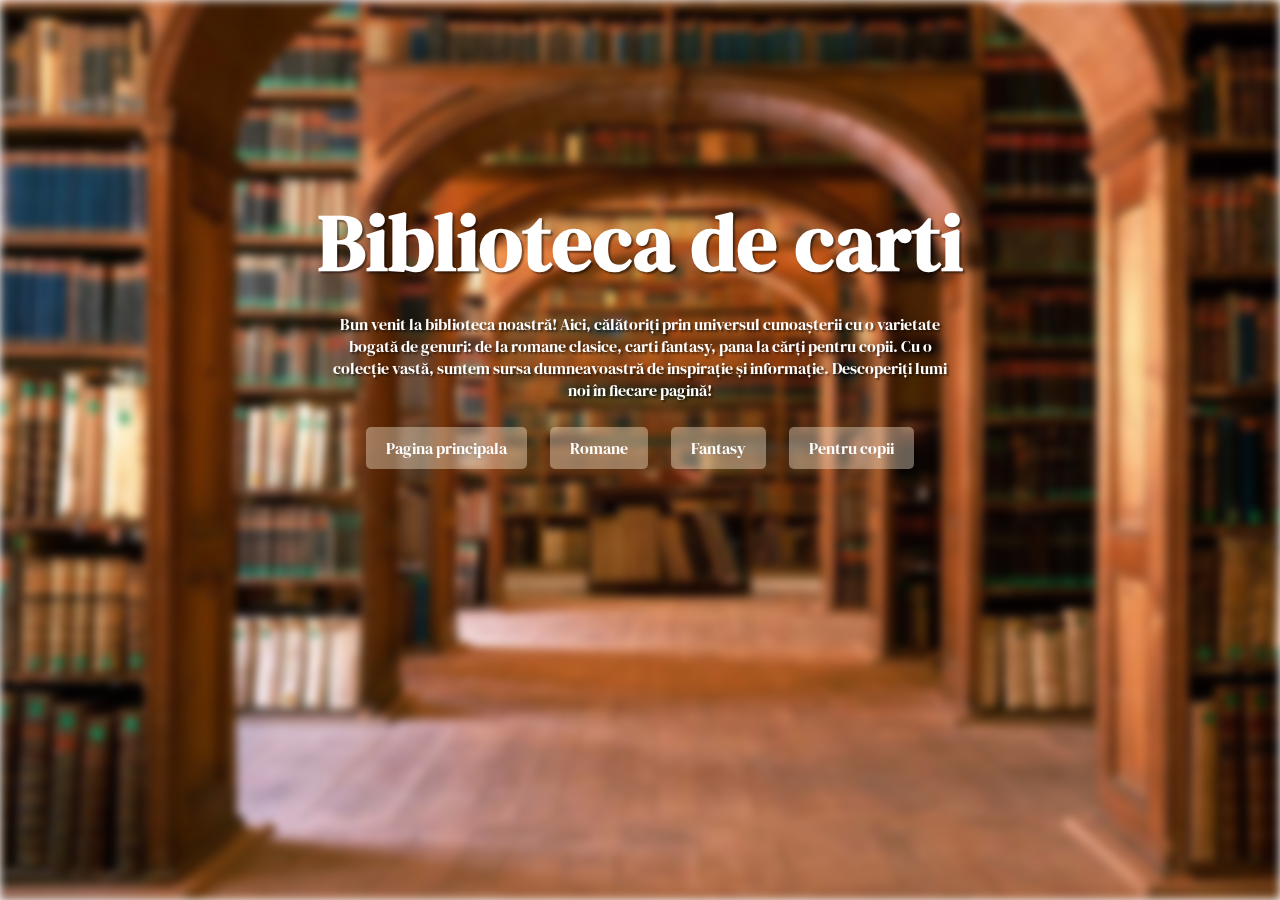
==== index.html @ 79898cb5 "Add files via upload" ====
<!DOCTYPE html>

<head>
    <meta charset="UTF-8">
    <title>Biblioteca de carti</title>
    <link rel="stylesheet" href="css/style.css">
    <link rel="icon" href="images/free-icon-book-12422452.png">
</head>

<body>
    <div class="background"></div>
    <div class="content">
        <h1>Biblioteca de carti</h1>
        <p>Bun venit la biblioteca noastră! Aici, călătoriți prin universul cunoașterii cu o varietate bogată de genuri:
            de la romane clasice, carti fantasy, pana la cărți pentru copii.
            Cu o colecție vastă, suntem sursa dumneavoastră de inspirație și informație. Descoperiți lumi noi în fiecare
            pagină!
        </p>
    </div>

    <div class="pages">
        <a href="index.html">Pagina principala</a>
        <a href="pages/page1.html">Romane</a>
        <a href="pages/page2.html">Fantasy</a>
        <a href="pages/page3.html">Pentru copii</a>
    </div>

</body>

</html>
---- css/style.css ----
@import url('https://fonts.googleapis.com/css2?family=DM+Serif+Display:ital@0;1&family=Fredoka:wght@300..700&family=IM+Fell+Great+Primer:ital@0;1&family=Merriweather:ital,wght@0,300;0,400;0,700;0,900;1,300;1,400;1,700;1,900&family=Noto+Sans+Gurmukhi:wght@100..900&family=Noto+Sans:ital,wght@0,100..900;1,100..900&family=Roboto:ital,wght@0,100;0,300;0,400;0,500;0,700;0,900;1,100;1,300;1,400;1,500;1,700;1,900&display=swap');

* {
    box-sizing: border-box;
}

body,
html {
    height: 100%;
    margin: 0px;
    padding: 0px;
    font-family: "DM Serif Display", serif;
    font-weight: 400;
    font-style: normal;
}

h1 {
    font-size: 80px;
    text-align: center;
    padding-top: 6%;
    padding-bottom: 0%;
    margin-bottom: 0%;
    text-shadow: 2px 2px 2px rgba(0, 0, 0, 0.511);
}

p {
    text-align: center;
    padding-left: 23%;
    padding-right: 23%;
    padding-top: 0%;
    text-shadow: 2px 2px 2px rgba(0, 0, 0, 0.511);
}


.background {
    position: fixed;
    top: 0;
    left: 0;
    width: 100%;
    min-width: 100vh;
    height: 100%;
    background-image: url(../images/wallpaperflare.com_wallpaper.jpg);
    background-position: center;
    background-repeat: no-repeat;
    background-size: cover;
    filter: blur(5px);
    z-index: -1;
}

.content {
    position: relative;
    z-index: 1;
    padding: 5%;
    color: white;
    padding-bottom: 0%;
    margin-bottom: 0%;
    border-bottom: 0%;
}

.pages {
    text-align: center;
    padding-top: 0%;
}

a {
    display: inline-block;
    padding: 10px 20px;
    margin: 10px;
    text-decoration: none;
    color: white;
    background-color: rgba(255, 236, 212, 0.392);
    transition: background-color 0.3s ease;
    border-radius: 5px;
}

a:hover {
    background-color: rgba(255, 210, 154, 0.61);
}
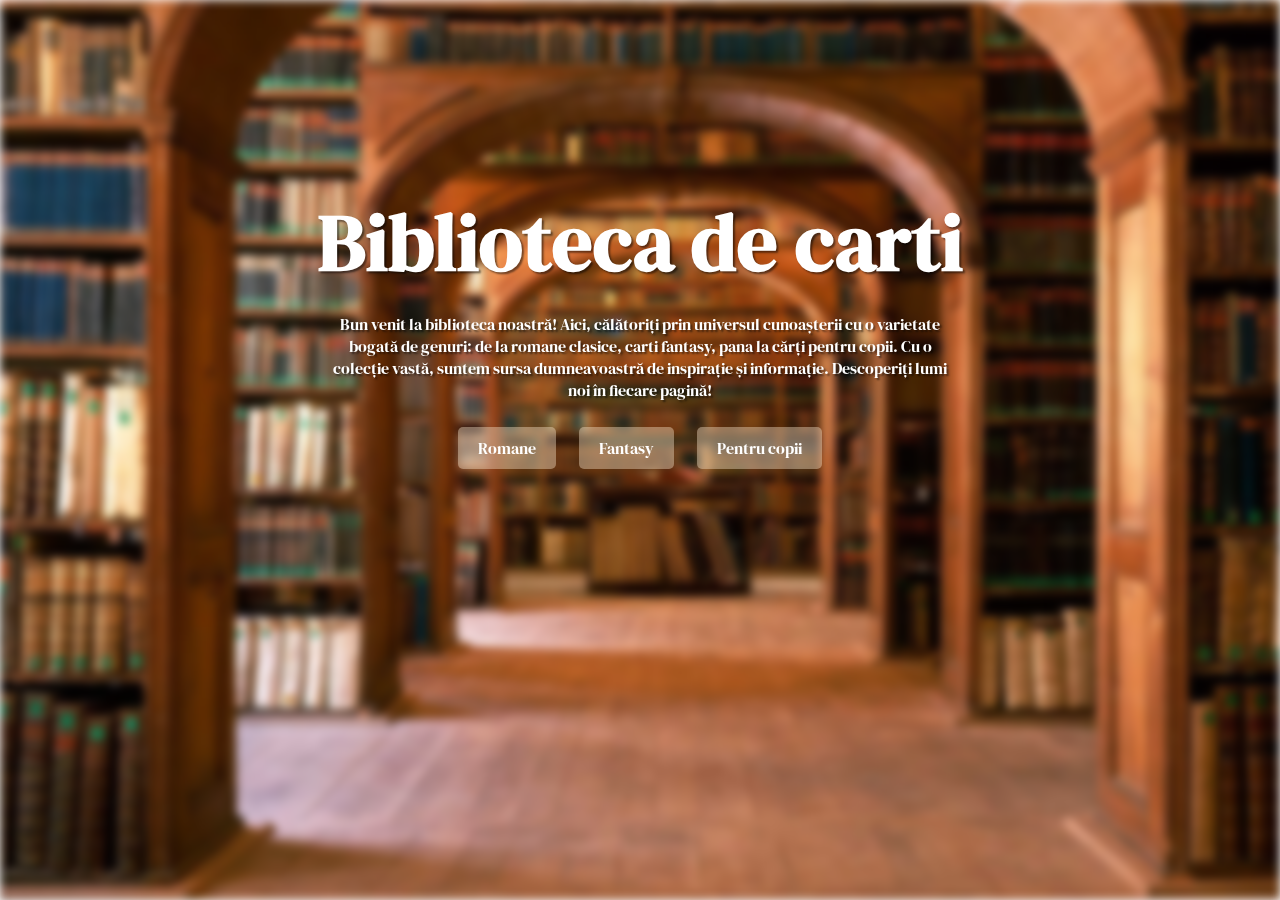
==== commit 2ca699af: "Update index.html" ====
--- a/index.html
+++ b/index.html
@@ -19,7 +19,6 @@
     </div>
 
     <div class="pages">
-        <a href="index.html">Pagina principala</a>
         <a href="pages/page1.html">Romane</a>
         <a href="pages/page2.html">Fantasy</a>
         <a href="pages/page3.html">Pentru copii</a>
@@ -27,4 +26,4 @@
 
 </body>
 
-</html>+</html>
